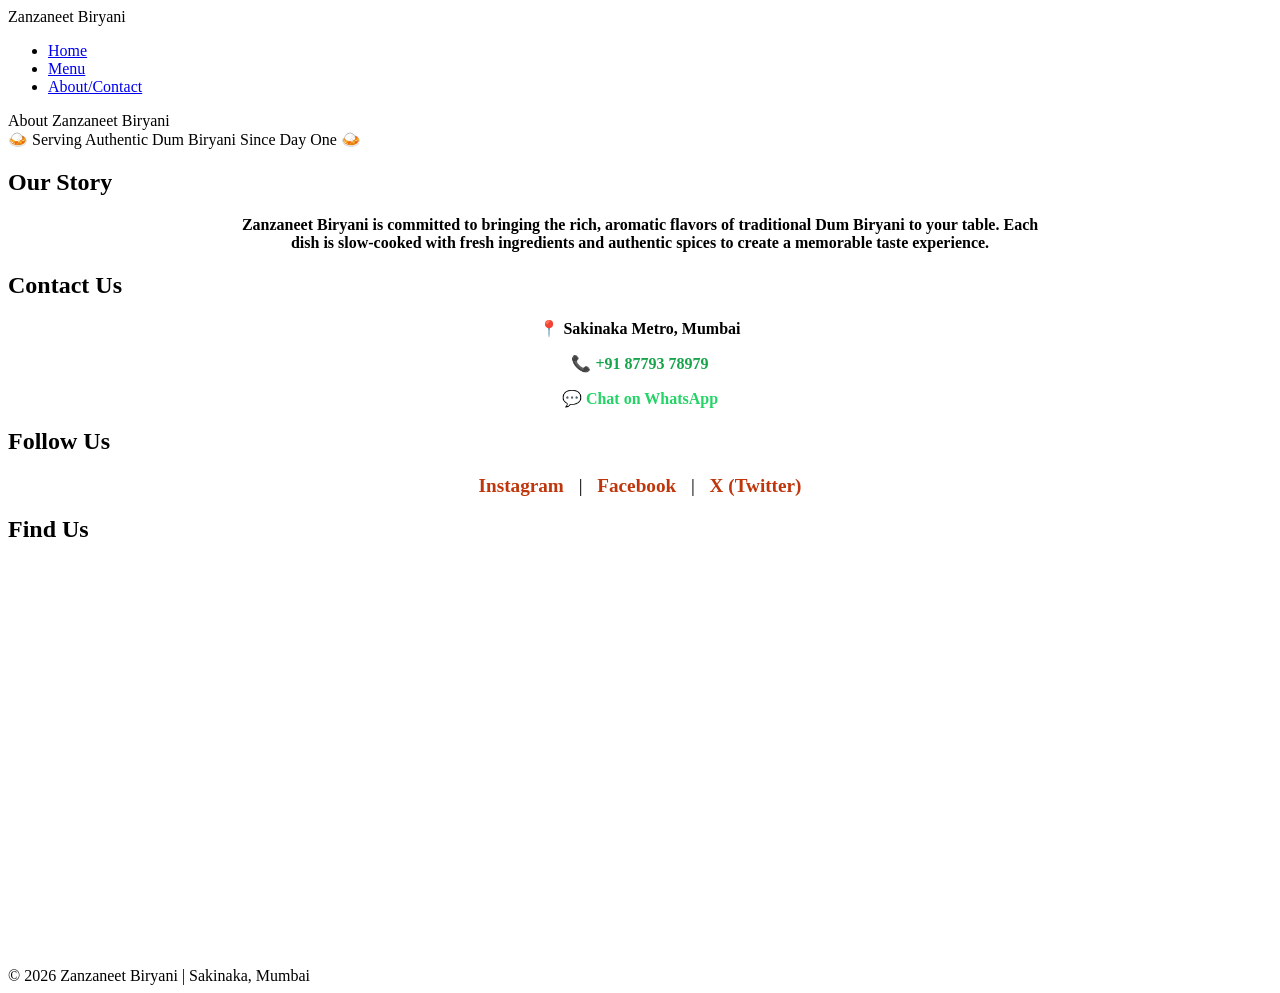
==== about.html @ 0672ae0e "Create about.html" ====
<!DOCTYPE html>
<html lang="en">
<head>
<meta charset="UTF-8">
<meta name="viewport" content="width=device-width, initial-scale=1">
<title>Zanzaneet Biryani – About/Contact</title>
<link rel="stylesheet" href="style.css">
</head>
<body>

<nav class="navbar">
  <div class="brand">Zanzaneet Biryani</div>
  <ul>
    <li><a href="index.html">Home</a></li>
    <li><a href="menu.html">Menu</a></li>
    <li><a href="about.html">About/Contact</a></li>
  </ul>
</nav>

<header>About Zanzaneet Biryani</header>

<main>
<div class="phrase">🍛 Serving Authentic Dum Biryani Since Day One 🍛</div>

<section>
  <h2 class="section-title">Our Story</h2>
  <p style="text-align:center; max-width:800px; margin:0 auto; font-weight:600;">
  Zanzaneet Biryani is committed to bringing the rich, aromatic flavors of traditional Dum Biryani to your table. 
  Each dish is slow-cooked with fresh ingredients and authentic spices to create a memorable taste experience.
  </p>
</section>

<section>
  <h2 class="section-title">Contact Us</h2>
  <div style="text-align:center; font-weight:600; margin-bottom:20px;">
    <p>📍 Sakinaka Metro, Mumbai</p>
    <p>📞 <a href="tel:+918779378979" style="color:#16a34a; text-decoration:none;">+91 87793 78979</a></p>
    <p>💬 <a href="https://wa.me/918779378979" style="color:#25d366; text-decoration:none;">Chat on WhatsApp</a></p>
  </div>
</section>

<section>
  <h2 class="section-title">Follow Us</h2>
  <div style="text-align:center; font-size:1.2rem;">
    <a href="#" style="margin:0 10px; color:#bf360c; text-decoration:none; font-weight:700;">Instagram</a> | 
    <a href="#" style="margin:0 10px; color:#bf360c; text-decoration:none; font-weight:700;">Facebook</a> | 
    <a href="#" style="margin:0 10px; color:#bf360c; text-decoration:none; font-weight:700;">X (Twitter)</a>
  </div>
</section>

<section>
  <h2 class="section-title">Find Us</h2>
  <div class="map-container">
    <iframe 
      src="https://www.google.com/maps/embed?pb=!1m18!1m12!1m3!1d3770.854568112236!2d72.87418257501294!3d19.11988098702917!2m3!1f0!2f0!3f0!3m2!1i1024!2i768!4f13.1!3m3!1m2!1s0x3be7b7b0ee8f9bbd%3A0x8d788c48a1ed5c92!2sSakinaka%20Metro%2C%20Mumbai!5e0!3m2!1sen!2sin!4v1696350000000!5m2!1sen!2sin" 
      width="100%" height="400" style="border:0;" allowfullscreen="" loading="lazy"></iframe>
  </div>
</section>

</main>

<footer>© 2026 Zanzaneet Biryani | Sakinaka, Mumbai</footer>
<script src="script.js"></script>
</body>
</html>
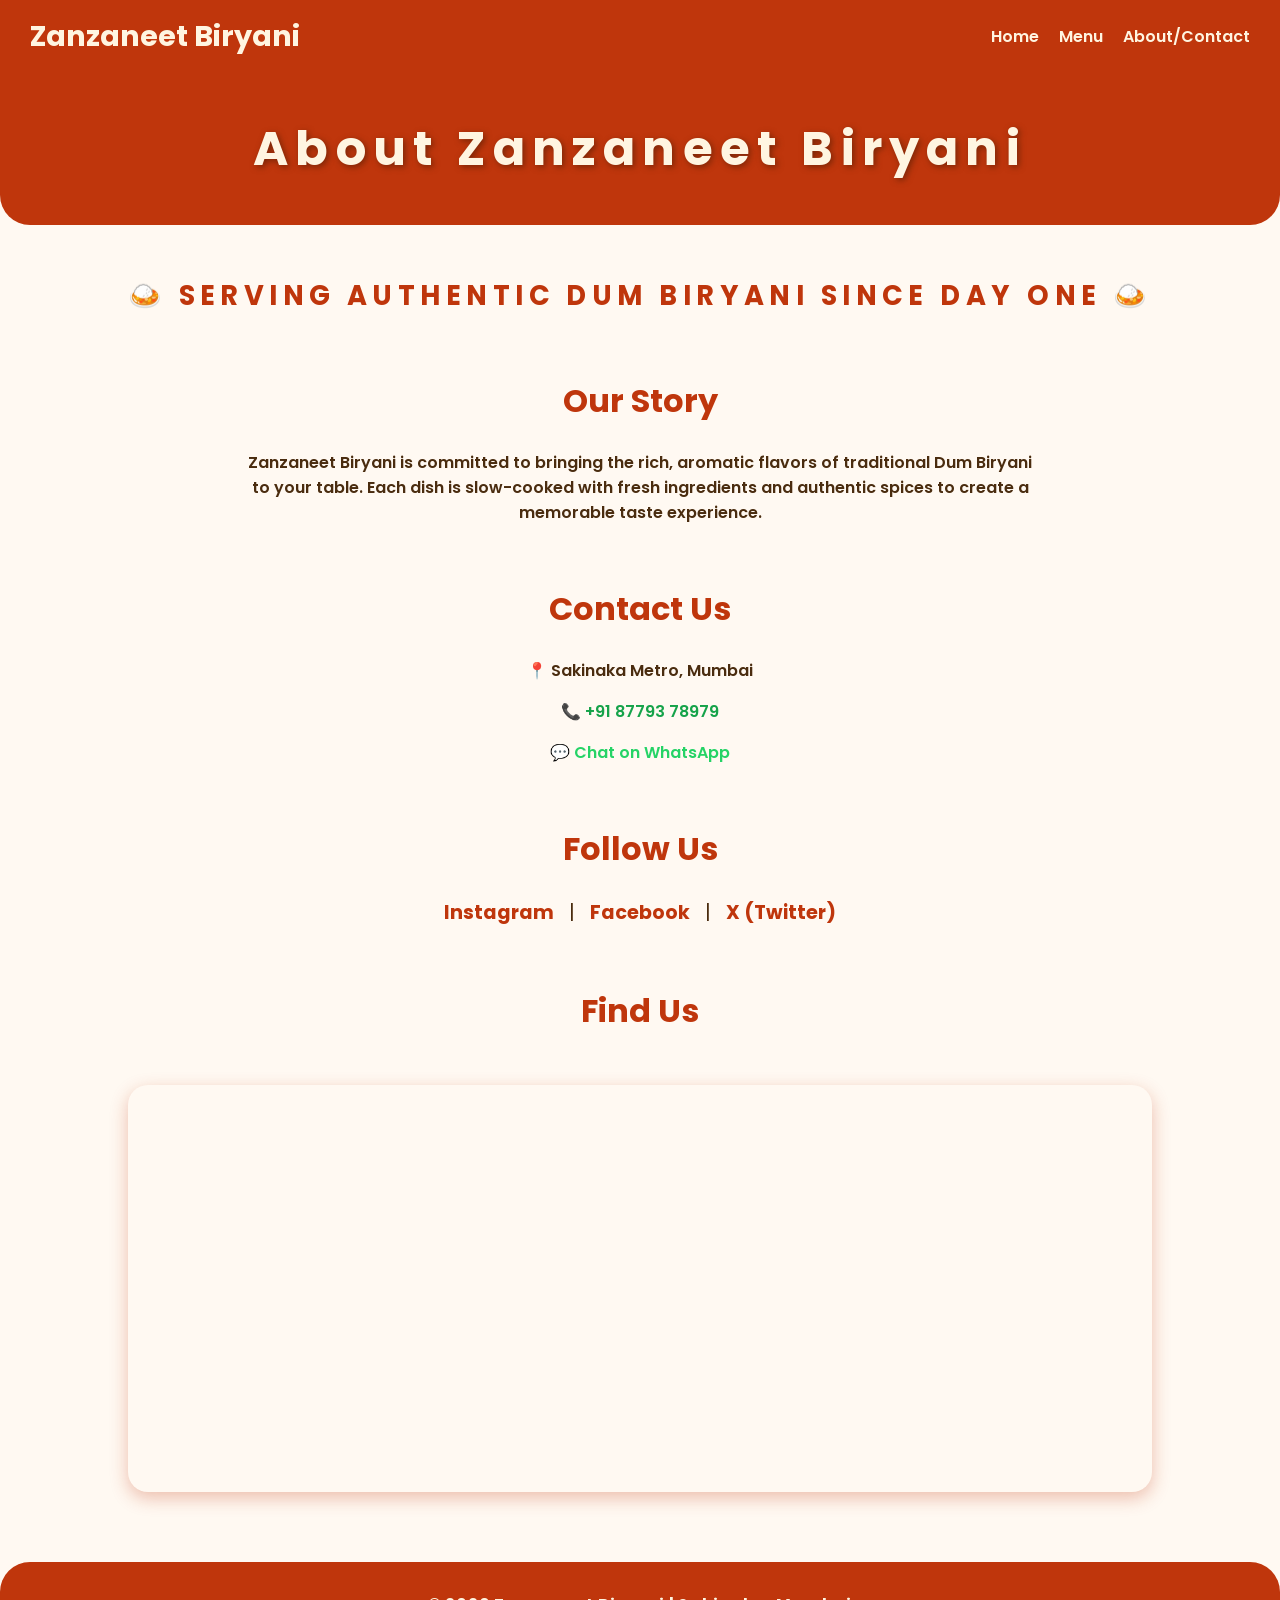
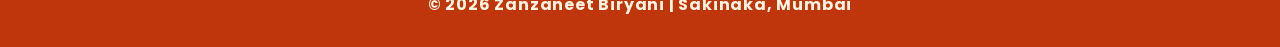
==== commit 67c530ad: "Add files via upload" ====
--- a/about.html
+++ b/about.html
@@ -1,65 +1,65 @@
-<!DOCTYPE html>
-<html lang="en">
-<head>
-<meta charset="UTF-8">
-<meta name="viewport" content="width=device-width, initial-scale=1">
-<title>Zanzaneet Biryani – About/Contact</title>
-<link rel="stylesheet" href="style.css">
-</head>
-<body>
-
-<nav class="navbar">
-  <div class="brand">Zanzaneet Biryani</div>
-  <ul>
-    <li><a href="index.html">Home</a></li>
-    <li><a href="menu.html">Menu</a></li>
-    <li><a href="about.html">About/Contact</a></li>
-  </ul>
-</nav>
-
-<header>About Zanzaneet Biryani</header>
-
-<main>
-<div class="phrase">🍛 Serving Authentic Dum Biryani Since Day One 🍛</div>
-
-<section>
-  <h2 class="section-title">Our Story</h2>
-  <p style="text-align:center; max-width:800px; margin:0 auto; font-weight:600;">
-  Zanzaneet Biryani is committed to bringing the rich, aromatic flavors of traditional Dum Biryani to your table. 
-  Each dish is slow-cooked with fresh ingredients and authentic spices to create a memorable taste experience.
-  </p>
-</section>
-
-<section>
-  <h2 class="section-title">Contact Us</h2>
-  <div style="text-align:center; font-weight:600; margin-bottom:20px;">
-    <p>📍 Sakinaka Metro, Mumbai</p>
-    <p>📞 <a href="tel:+918779378979" style="color:#16a34a; text-decoration:none;">+91 87793 78979</a></p>
-    <p>💬 <a href="https://wa.me/918779378979" style="color:#25d366; text-decoration:none;">Chat on WhatsApp</a></p>
-  </div>
-</section>
-
-<section>
-  <h2 class="section-title">Follow Us</h2>
-  <div style="text-align:center; font-size:1.2rem;">
-    <a href="#" style="margin:0 10px; color:#bf360c; text-decoration:none; font-weight:700;">Instagram</a> | 
-    <a href="#" style="margin:0 10px; color:#bf360c; text-decoration:none; font-weight:700;">Facebook</a> | 
-    <a href="#" style="margin:0 10px; color:#bf360c; text-decoration:none; font-weight:700;">X (Twitter)</a>
-  </div>
-</section>
-
-<section>
-  <h2 class="section-title">Find Us</h2>
-  <div class="map-container">
-    <iframe 
-      src="https://www.google.com/maps/embed?pb=!1m18!1m12!1m3!1d3770.854568112236!2d72.87418257501294!3d19.11988098702917!2m3!1f0!2f0!3f0!3m2!1i1024!2i768!4f13.1!3m3!1m2!1s0x3be7b7b0ee8f9bbd%3A0x8d788c48a1ed5c92!2sSakinaka%20Metro%2C%20Mumbai!5e0!3m2!1sen!2sin!4v1696350000000!5m2!1sen!2sin" 
-      width="100%" height="400" style="border:0;" allowfullscreen="" loading="lazy"></iframe>
-  </div>
-</section>
-
-</main>
-
-<footer>© 2026 Zanzaneet Biryani | Sakinaka, Mumbai</footer>
-<script src="script.js"></script>
-</body>
-</html>
+<!DOCTYPE html>
+<html lang="en">
+<head>
+<meta charset="UTF-8">
+<meta name="viewport" content="width=device-width, initial-scale=1">
+<title>Zanzaneet Biryani – About/Contact</title>
+<link rel="stylesheet" href="style.css">
+</head>
+<body>
+
+<nav class="navbar">
+  <div class="brand">Zanzaneet Biryani</div>
+  <ul>
+    <li><a href="index.html">Home</a></li>
+    <li><a href="menu.html">Menu</a></li>
+    <li><a href="about.html">About/Contact</a></li>
+  </ul>
+</nav>
+
+<header>About Zanzaneet Biryani</header>
+
+<main>
+<div class="phrase">🍛 Serving Authentic Dum Biryani Since Day One 🍛</div>
+
+<section>
+  <h2 class="section-title">Our Story</h2>
+  <p style="text-align:center; max-width:800px; margin:0 auto; font-weight:600;">
+  Zanzaneet Biryani is committed to bringing the rich, aromatic flavors of traditional Dum Biryani to your table. 
+  Each dish is slow-cooked with fresh ingredients and authentic spices to create a memorable taste experience.
+  </p>
+</section>
+
+<section>
+  <h2 class="section-title">Contact Us</h2>
+  <div style="text-align:center; font-weight:600; margin-bottom:20px;">
+    <p>📍 Sakinaka Metro, Mumbai</p>
+    <p>📞 <a href="tel:+918779378979" style="color:#16a34a; text-decoration:none;">+91 87793 78979</a></p>
+    <p>💬 <a href="https://wa.me/918779378979" style="color:#25d366; text-decoration:none;">Chat on WhatsApp</a></p>
+  </div>
+</section>
+
+<section>
+  <h2 class="section-title">Follow Us</h2>
+  <div style="text-align:center; font-size:1.2rem;">
+    <a href="#" style="margin:0 10px; color:#bf360c; text-decoration:none; font-weight:700;">Instagram</a> | 
+    <a href="#" style="margin:0 10px; color:#bf360c; text-decoration:none; font-weight:700;">Facebook</a> | 
+    <a href="#" style="margin:0 10px; color:#bf360c; text-decoration:none; font-weight:700;">X (Twitter)</a>
+  </div>
+</section>
+
+<section>
+  <h2 class="section-title">Find Us</h2>
+  <div class="map-container">
+    <iframe 
+      src="https://www.google.com/maps/embed?pb=!1m18!1m12!1m3!1d3770.854568112236!2d72.87418257501294!3d19.11988098702917!2m3!1f0!2f0!3f0!3m2!1i1024!2i768!4f13.1!3m3!1m2!1s0x3be7b7b0ee8f9bbd%3A0x8d788c48a1ed5c92!2sSakinaka%20Metro%2C%20Mumbai!5e0!3m2!1sen!2sin!4v1696350000000!5m2!1sen!2sin" 
+      width="100%" height="400" style="border:0;" allowfullscreen="" loading="lazy"></iframe>
+  </div>
+</section>
+
+</main>
+
+<footer>© 2026 Zanzaneet Biryani | Sakinaka, Mumbai</footer>
+<script src="script.js"></script>
+</body>
+</html>
--- a/style.css
+++ b/style.css
@@ -0,0 +1,225 @@
+@import url('https://fonts.googleapis.com/css2?family=Poppins:wght@600;700&display=swap');
+
+body {
+  margin: 0;
+  font-family: 'Poppins', sans-serif;
+  background: #fff9f2;
+  color: #4a2c0f;
+  min-height: 100vh;
+  display: flex;
+  flex-direction: column;
+}
+
+.navbar {
+  display: flex;
+  justify-content: space-between;
+  align-items: center;
+  background: #bf360c;
+  padding: 15px 30px;
+  position: sticky;
+  top: 0;
+  z-index: 999;
+}
+
+.navbar .brand {
+  color: #fff5e1;
+  font-weight: 700;
+  font-size: 1.8rem;
+}
+
+.navbar ul {
+  display: flex;
+  list-style: none;
+  gap: 20px;
+  margin: 0;
+  padding: 0;
+}
+
+.navbar ul li a {
+  color: #fff5e1;
+  text-decoration: none;
+  font-weight: 600;
+  transition: color 0.2s ease;
+}
+
+.navbar ul li a:hover {
+  color: #ffd54f;
+}
+
+header {
+  background: #bf360c;
+  color: #fff5e1;
+  padding: 40px 20px;
+  text-align: center;
+  font-size: 3rem;
+  font-weight: 700;
+  letter-spacing: 0.15em;
+  text-shadow: 2px 2px 6px #7a2607;
+  border-bottom-left-radius: 30px;
+  border-bottom-right-radius: 30px;
+}
+
+.hero {
+  background: url('https://images.unsplash.com/photo-1604908554007-45c1c6bdbd83?auto=format&fit=crop&w=1200&q=80') center/cover no-repeat;
+  height: 320px;
+  display: flex;
+  align-items: center;
+  justify-content: center;
+  text-align: center;
+  padding: 0 20px;
+  color: #fff6e1;
+  font-size: 2.6rem;
+  font-weight: 700;
+  text-shadow: 3px 3px 10px rgba(0,0,0,0.7);
+}
+
+main {
+  flex: 1;
+  max-width: 1100px;
+  margin: 50px auto 70px;
+  padding: 0 20px;
+}
+
+.section-title {
+  font-size: 2rem;
+  font-weight: 700;
+  color: #bf360c;
+  margin: 60px 0 25px;
+  text-align: center;
+}
+
+.phrase {
+  font-weight: 700;
+  font-size: 1.7rem;
+  color: #bf360c;
+  margin-bottom: 35px;
+  text-align: center;
+  text-transform: uppercase;
+  letter-spacing: 0.2em;
+}
+
+.menu-grid {
+  display: grid;
+  grid-template-columns: repeat(auto-fit,minmax(280px,1fr));
+  gap: 32px;
+}
+
+.card {
+  background: #fff5e6;
+  border-radius: 24px;
+  box-shadow: 0 6px 18px rgba(191,54,12,0.3);
+  overflow: hidden;
+  transition: transform 0.3s ease, box-shadow 0.3s ease;
+  display: flex;
+  flex-direction: column;
+}
+
+.card:hover {
+  transform: translateY(-8px);
+  box-shadow: 0 10px 25px rgba(191,54,12,0.5);
+}
+
+.card img {
+  width: 100%;
+  height: 200px;
+  object-fit: cover;
+  border-top-left-radius: 24px;
+  border-top-right-radius: 24px;
+}
+
+.card-content {
+  padding: 22px 26px;
+  flex-grow: 1;
+  display: flex;
+  flex-direction: column;
+  justify-content: space-between;
+}
+
+.card-content h3 {
+  margin: 0 0 14px;
+  color: #7a2a06;
+  font-size: 1.5rem;
+  font-weight: 700;
+}
+
+.card-content p {
+  margin: 0 0 18px;
+  font-weight: 600;
+  color: #a45307cc;
+  line-height: 1.3;
+}
+
+.price {
+  font-size: 1.3rem;
+  font-weight: 700;
+  color: #16a34a;
+  margin-bottom: 18px;
+}
+
+.order-btn {
+  background-color: #25d366;
+  color: white;
+  font-weight: 700;
+  text-align: center;
+  padding: 14px 0;
+  border-radius: 32px;
+  text-decoration: none;
+  font-size: 1.1rem;
+  box-shadow: 0 8px 18px rgba(37, 211, 102, 0.5);
+  transition: background-color 0.3s ease;
+}
+
+.order-btn:hover {
+  background-color: #1da851;
+}
+
+.reviews {
+  display: flex;
+  flex-direction: column;
+  gap: 20px;
+}
+
+.review-card {
+  background: #fff0db;
+  border-radius: 16px;
+  padding: 18px 20px;
+  box-shadow: 0 4px 12px rgba(124,45,18,0.2);
+  opacity: 0;
+  transform: translateY(20px);
+  transition: all 0.6s ease;
+}
+
+.review-card.visible {
+  opacity: 1;
+  transform: translateY(0);
+}
+
+.map-container {
+  margin-top: 50px;
+  border-radius: 20px;
+  overflow: hidden;
+  box-shadow: 0 6px 18px rgba(191,54,12,0.3);
+}
+
+footer {
+  background: #bf360c;
+  color: #fff5e1;
+  text-align: center;
+  padding: 30px 10px;
+  font-weight: 700;
+  letter-spacing: 0.05em;
+  border-top-left-radius: 30px;
+  border-top-right-radius: 30px;
+}
+
+html { scroll-behavior: smooth; }
+
+@media (max-width: 600px) {
+  header { font-size: 2.2rem; padding: 25px 15px; }
+  .hero { font-size: 1.8rem; height: 230px; }
+  .phrase { font-size: 1.4rem; margin-bottom: 25px; }
+  .card img { height: 160px; }
+  .card-content h3 { font-size: 1.3rem; }
+  .price { font-size: 1.1rem; }
+  .order-btn { font-size: 1rem; padding: 12px 0; }
+}
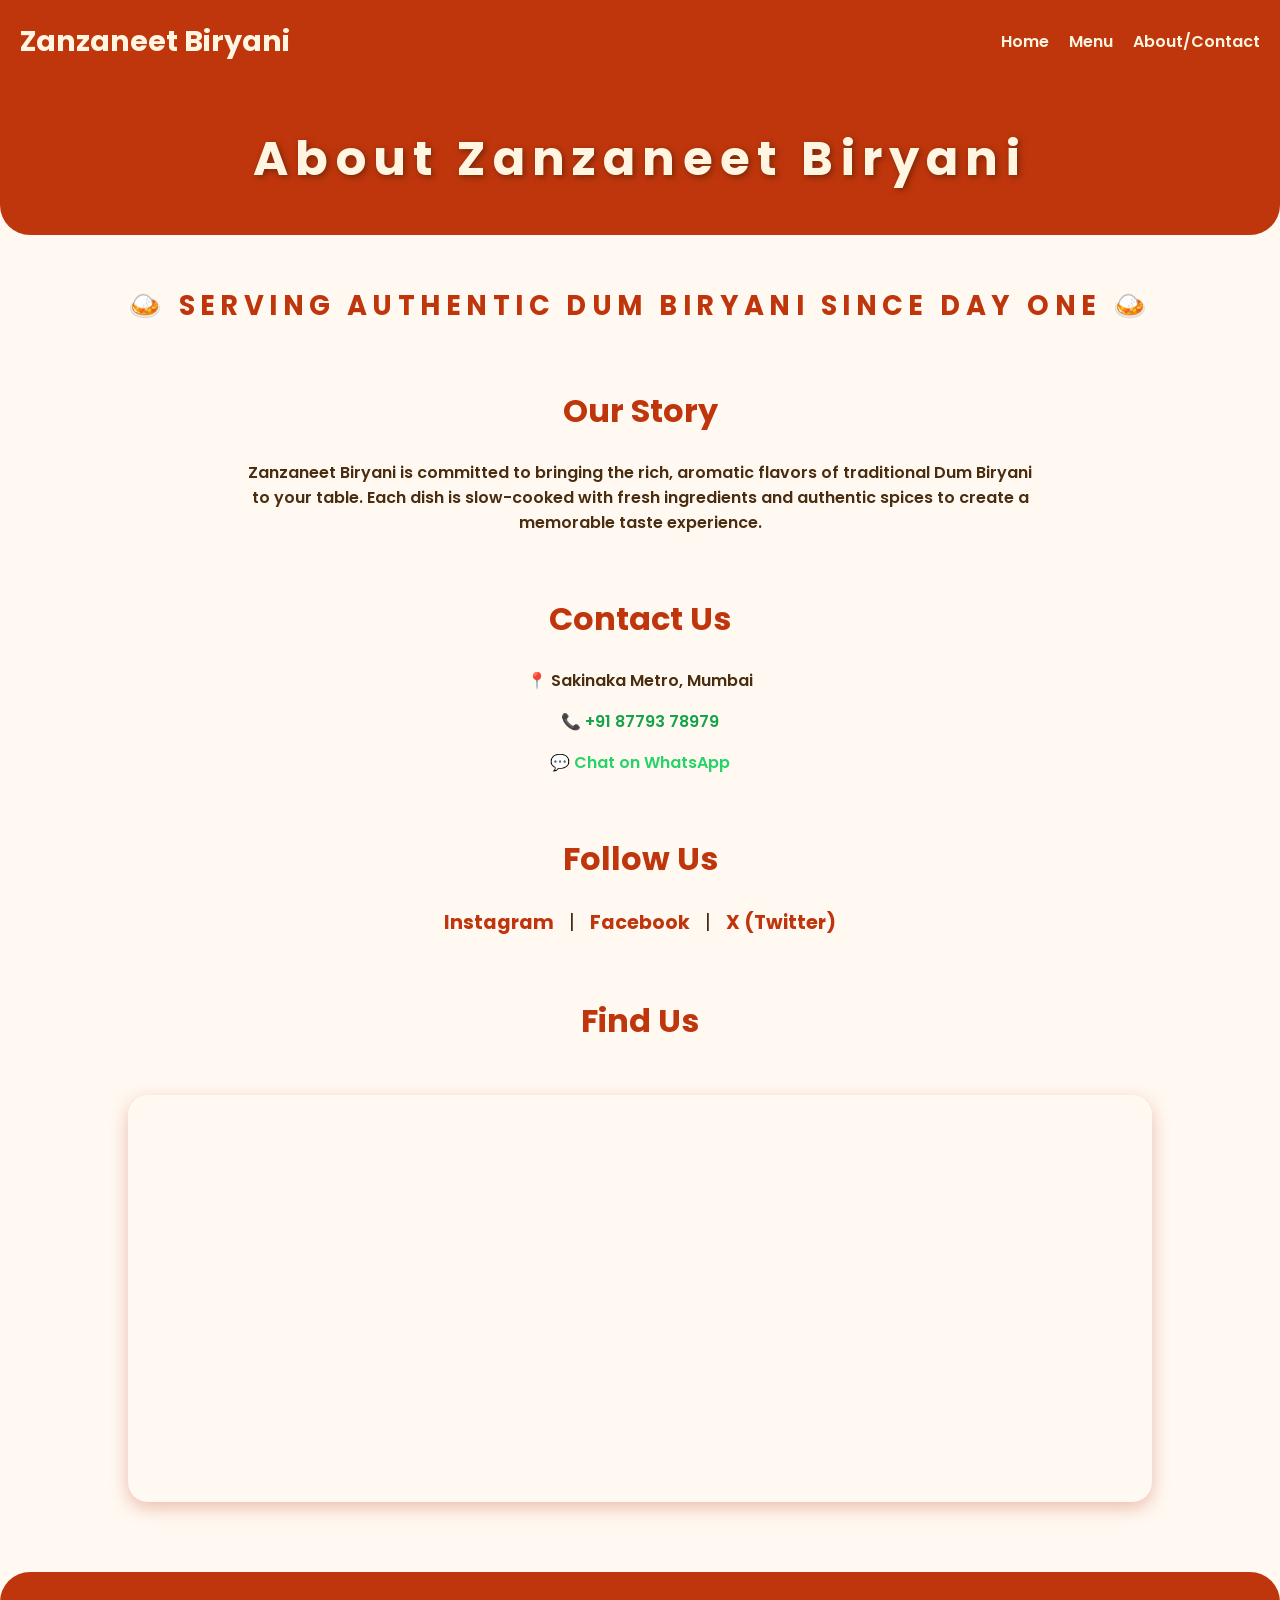
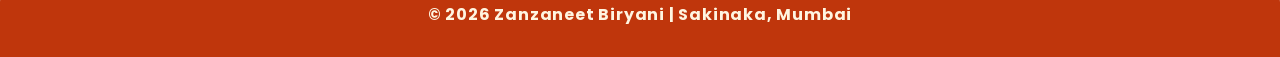
==== commit f125792e: "Update about.html" ====
--- a/about.html
+++ b/about.html
@@ -1,6 +1,14 @@
 <!DOCTYPE html>
 <html lang="en">
 <head>
+  <!-- Google Analytics -->
+<script async src="https://www.googletagmanager.com/gtag/js?id=G-HBJECHWTVX"></script>
+<script>
+window.dataLayer = window.dataLayer || [];
+function gtag(){dataLayer.push(arguments);}
+gtag('js', new Date());
+gtag('config', 'G-HBJECHWTVX');
+</script>
 <meta charset="UTF-8">
 <meta name="viewport" content="width=device-width, initial-scale=1">
 <title>Zanzaneet Biryani – About/Contact</title>
@@ -62,4 +70,4 @@
 <footer>© 2026 Zanzaneet Biryani | Sakinaka, Mumbai</footer>
 <script src="script.js"></script>
 </body>
-</html>+</html>
--- a/style.css
+++ b/style.css
@@ -184,9 +184,6 @@
   border-radius: 16px;
   padding: 18px 20px;
   box-shadow: 0 4px 12px rgba(124,45,18,0.2);
-  opacity: 0;
-  transform: translateY(20px);
-  transition: all 0.6s ease;
 }
 
 .review-card.visible {
@@ -222,4 +219,52 @@
   .card-content h3 { font-size: 1.3rem; }
   .price { font-size: 1.1rem; }
   .order-btn { font-size: 1rem; padding: 12px 0; }
-}+}
+#cart {
+  border: 2px solid #333;
+  padding: 15px;
+  margin: 20px;
+  background: #f9f9f9;
+}
+
+#cart button {
+  background: green;
+  color: white;
+  padding: 8px;
+  border: none;
+  cursor: pointer;
+}
+
+button {
+  background: orange;
+  color: white;
+  padding: 8px;
+  border: none;
+  cursor: pointer;
+}
+.logo {
+  height: 200px;   /* bigger logo */
+  width: auto;
+}
+
+.brand {
+  display: flex;
+  align-items: center;
+  justify-content: center;   /* center everything */
+  gap: 10px;
+}
+
+.brand.vertical {
+  flex-direction: column;
+  text-align: center;
+}
+
+.brand-name {
+  font-size: 34px;   /* bigger text */
+  font-weight: bold;
+  color: red;    /* 🔥 FIX: make it white */
+  margin-top: 5px;
+}
+.navbar {
+  padding: 20px;
+}
